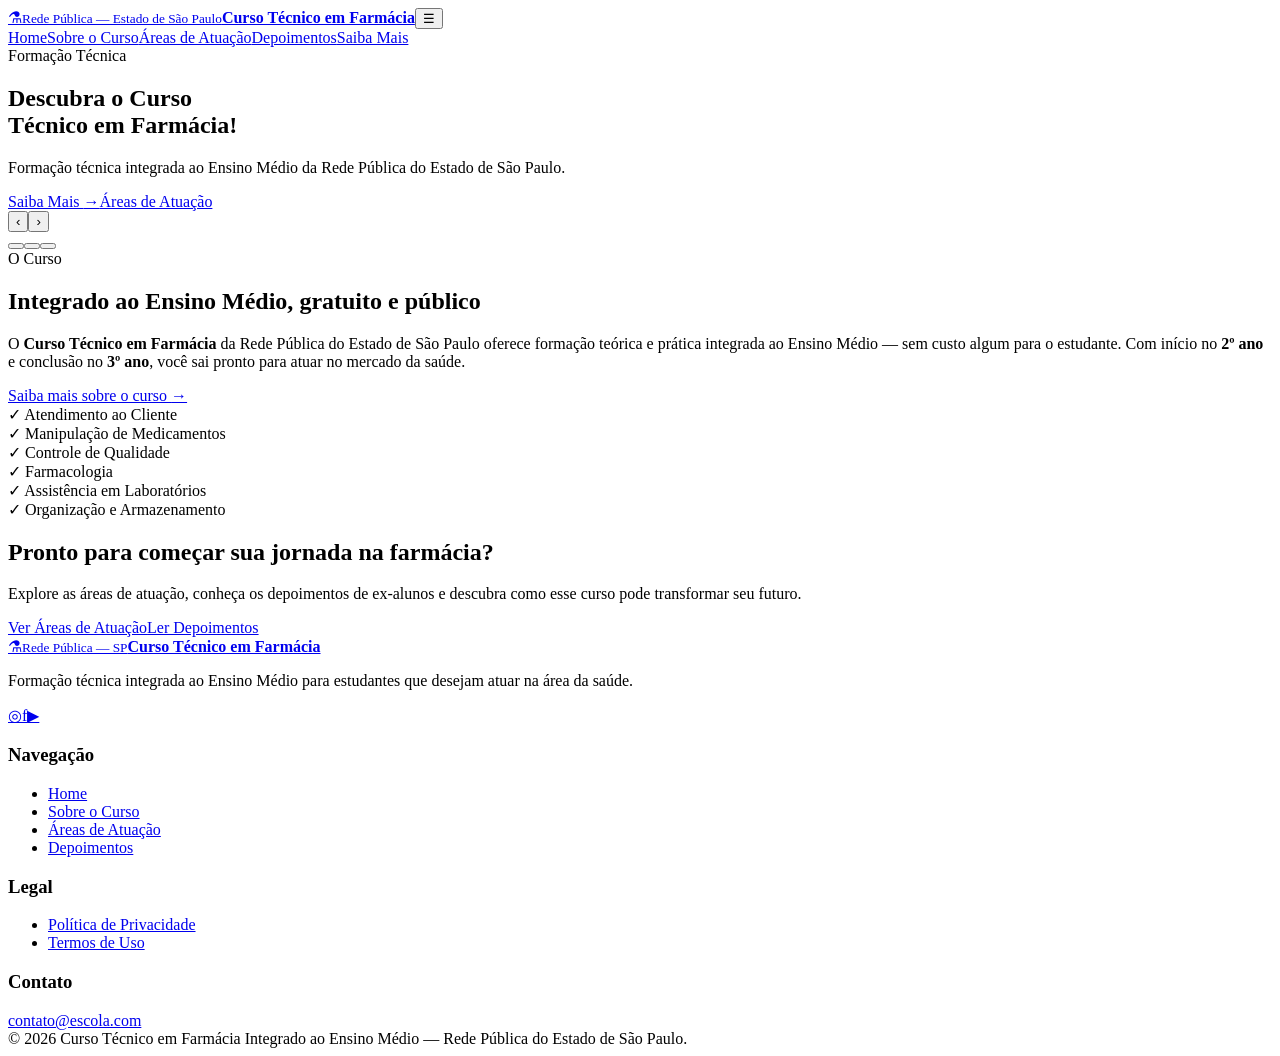
==== index.html @ daa15d96 "Add files via upload" ====
<!doctype html><html lang="pt-BR"><head><meta charset="utf-8"><meta name="viewport" content="width=device-width, initial-scale=1"><meta name="theme-color" content="#0b8f6a"><meta name="description" content="Conheça o Curso Técnico em Farmácia integrado ao Ensino Médio da Rede Pública do Estado de São Paulo."><title>Home | Curso Técnico em Farmácia</title><link rel="preconnect" href="https://fonts.googleapis.com"><link rel="preconnect" href="https://fonts.gstatic.com" crossorigin><link href="https://fonts.googleapis.com/css2?family=Poppins:wght@300;400;500;600;700;800&display=swap" rel="stylesheet"><link rel="stylesheet" href="css/style.css"><script src="js/script.js" defer></script></head><body><header class="site-header" id="siteHeader"><div class="nav-wrap"><a class="brand" href="index.html"><span class="brand-icon">⚗</span><span><small>Rede Pública — Estado de São Paulo</small><strong>Curso Técnico em Farmácia</strong></span></a><button class="menu-toggle" id="menuToggle" aria-label="Abrir menu" aria-expanded="false">☰</button><nav class="main-nav" id="mainNav"><a href="index.html" data-page="home">Home</a><a href="sobre.html" data-page="sobre">Sobre o Curso</a><a href="areas.html" data-page="areas">Áreas de Atuação</a><a href="depoimentos.html" data-page="depoimentos">Depoimentos</a><a class="nav-cta" href="sobre.html">Saiba Mais</a></nav></div></header><main><section class="hero" id="hero"><div class="hero-slides"><div class="hero-slide active" style="background-image:url('https://images.unsplash.com/photo-1532094349884-543bc11b234d?w=1800&h=1100&fit=crop&auto=format')"></div><div class="hero-slide" style="background-image:url('https://images.unsplash.com/photo-1582719471384-894fbb16e074?w=1800&h=1100&fit=crop&auto=format')"></div><div class="hero-slide" style="background-image:url('https://images.unsplash.com/photo-1628771065518-0d82f1938462?w=1800&h=1100&fit=crop&auto=format')"></div></div><div class="hero-overlay"></div><div class="container hero-content"><span class="eyebrow eyebrow-green" id="heroTag">Formação Técnica</span><h1 id="heroTitle">Descubra o Curso<br>Técnico em Farmácia!</h1><p id="heroSubtitle">Formação técnica integrada ao Ensino Médio da Rede Pública do Estado de São Paulo.</p><div class="button-row"><a class="btn btn-primary" href="sobre.html" id="heroCta">Saiba Mais <span>→</span></a><a class="btn btn-outline" href="areas.html">Áreas de Atuação</a></div></div><button class="hero-arrow prev" id="heroPrev" aria-label="Slide anterior">‹</button><button class="hero-arrow next" id="heroNext" aria-label="Próximo slide">›</button><div class="hero-dots" id="heroDots"><button class="active" aria-label="Slide 1"></button><button aria-label="Slide 2"></button><button aria-label="Slide 3"></button></div><div class="hero-progress"><span id="heroProgress"></span></div></section>
<section class="section about-strip"><div class="container split-grid"><div><span class="eyebrow">O Curso</span><h2>Integrado ao Ensino Médio, <span class="green">gratuito e público</span></h2><p>O <strong>Curso Técnico em Farmácia</strong> da Rede Pública do Estado de São Paulo oferece formação teórica e prática integrada ao Ensino Médio — sem custo algum para o estudante. Com início no <strong>2º ano</strong> e conclusão no <strong>3º ano</strong>, você sai pronto para atuar no mercado da saúde.</p><a class="btn btn-primary" href="sobre.html">Saiba mais sobre o curso <span>→</span></a></div><div class="quick-areas"><div>✓ <span>Atendimento ao Cliente</span></div><div>✓ <span>Manipulação de Medicamentos</span></div><div>✓ <span>Controle de Qualidade</span></div><div>✓ <span>Farmacologia</span></div><div>✓ <span>Assistência em Laboratórios</span></div><div>✓ <span>Organização e Armazenamento</span></div></div></div></section>
<section class="cta-banner"><div class="container narrow center"><h2>Pronto para começar sua jornada na farmácia?</h2><p>Explore as áreas de atuação, conheça os depoimentos de ex-alunos e descubra como esse curso pode transformar seu futuro.</p><div class="button-row center-row"><a class="btn btn-white" href="areas.html">Ver Áreas de Atuação</a><a class="btn btn-outline" href="depoimentos.html">Ler Depoimentos</a></div></div></section></main><footer class="site-footer"><div class="container footer-grid"><div><a class="brand footer-brand" href="index.html"><span class="brand-icon">⚗</span><span><small>Rede Pública — SP</small><strong>Curso Técnico em Farmácia</strong></span></a><p class="footer-description">Formação técnica integrada ao Ensino Médio para estudantes que desejam atuar na área da saúde.</p><div class="socials"><a href="#" aria-label="Instagram">◎</a><a href="#" aria-label="Facebook">f</a><a href="#" aria-label="YouTube">▶</a></div></div><div><h3>Navegação</h3><ul class="footer-links"><li><a href="index.html">Home</a></li><li><a href="sobre.html">Sobre o Curso</a></li><li><a href="areas.html">Áreas de Atuação</a></li><li><a href="depoimentos.html">Depoimentos</a></li></ul></div><div><h3>Legal</h3><ul class="footer-links"><li><a href="#">Política de Privacidade</a></li><li><a href="#">Termos de Uso</a></li></ul><h3 class="contact-title">Contato</h3><a class="footer-link" href="mailto:contato@escola.com">contato@escola.com</a></div></div><div class="copyright">© 2026 Curso Técnico em Farmácia Integrado ao Ensino Médio — Rede Pública do Estado de São Paulo.</div></footer></body></html>
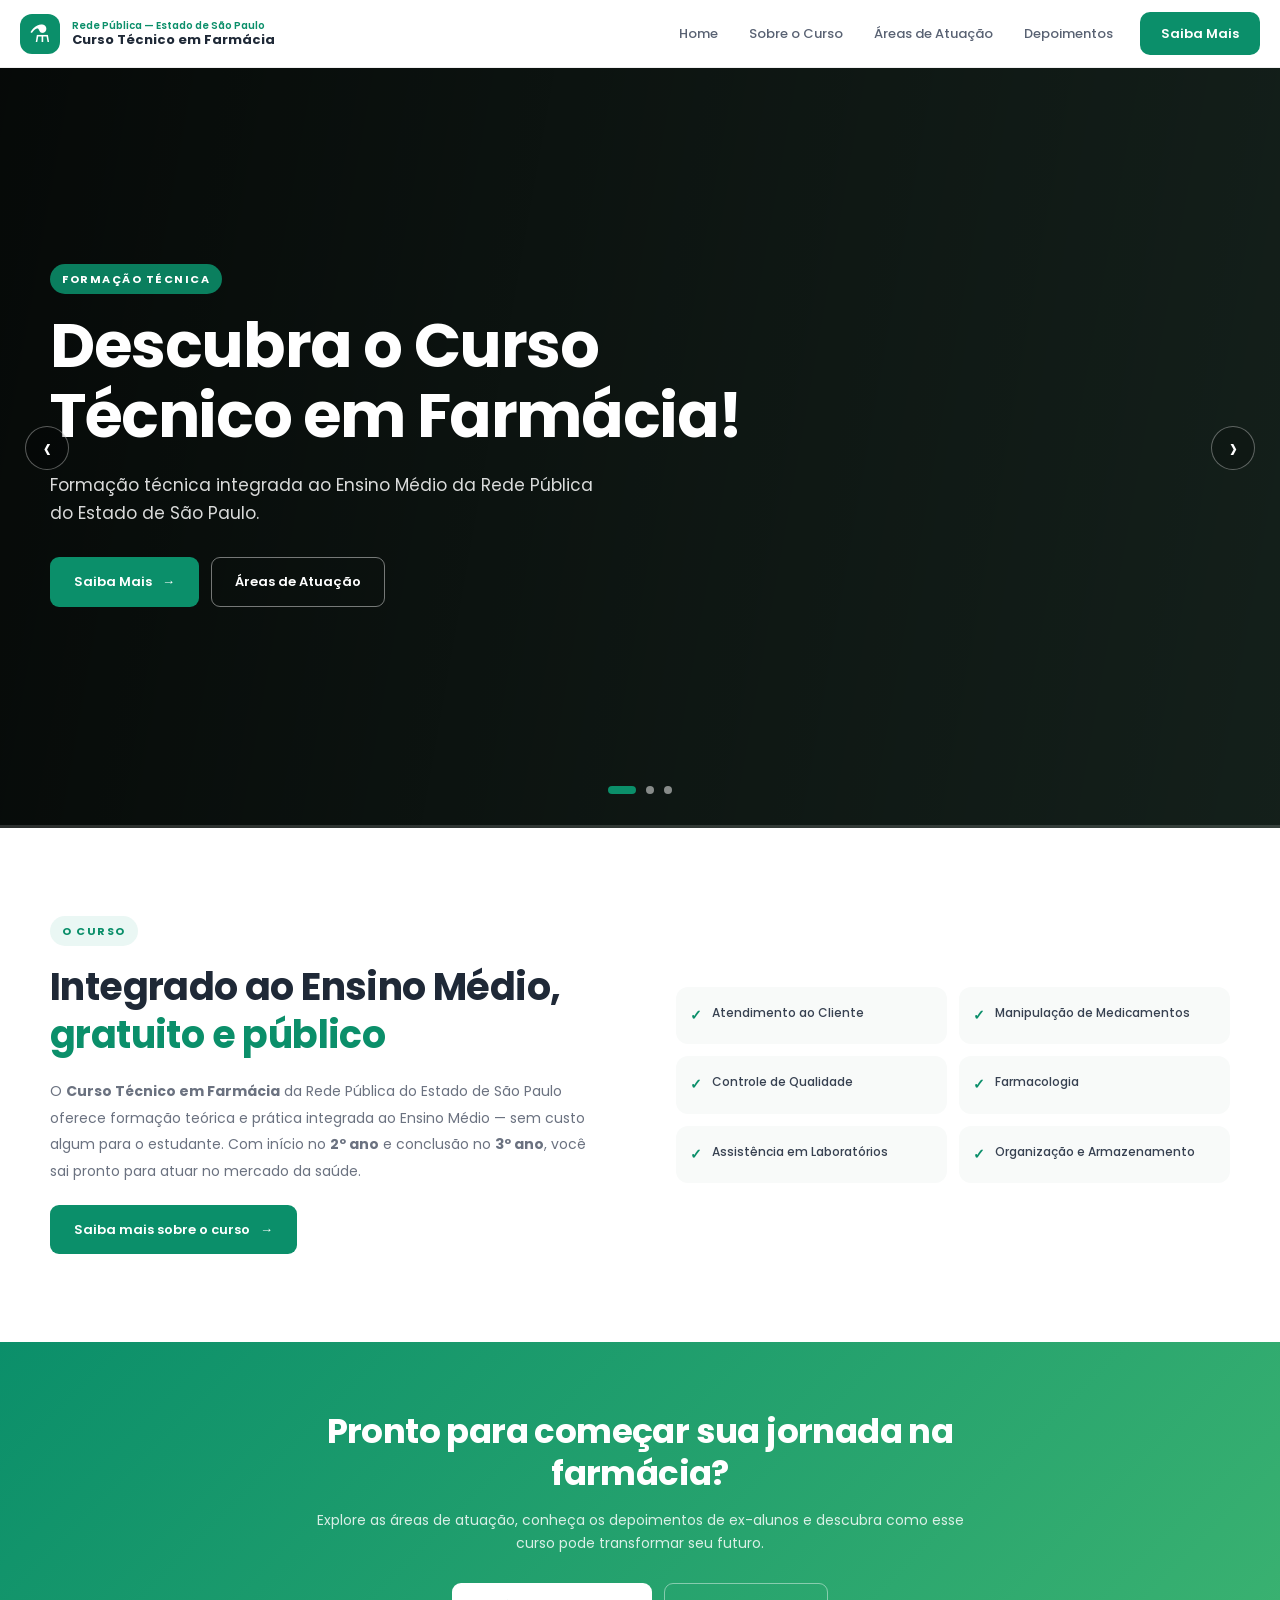
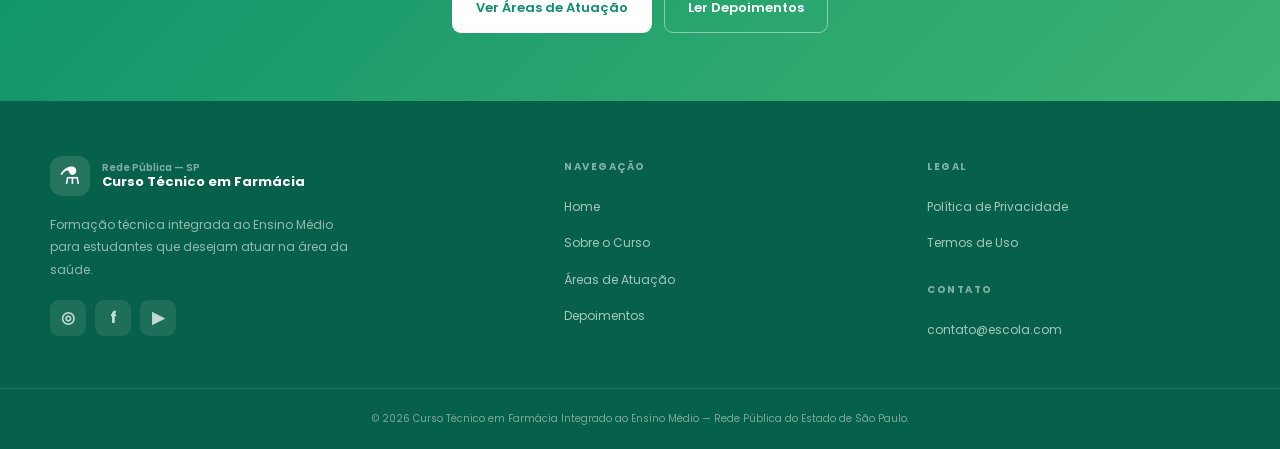
==== commit 9f37b9cf: "Fix HTML formatting and structure" ====
--- a/index.html
+++ b/index.html
@@ -1,3 +1,3 @@
-<!doctype html><html lang="pt-BR"><head><meta charset="utf-8"><meta name="viewport" content="width=device-width, initial-scale=1"><meta name="theme-color" content="#0b8f6a"><meta name="description" content="Conheça o Curso Técnico em Farmácia integrado ao Ensino Médio da Rede Pública do Estado de São Paulo."><title>Home | Curso Técnico em Farmácia</title><link rel="preconnect" href="https://fonts.googleapis.com"><link rel="preconnect" href="https://fonts.gstatic.com" crossorigin><link href="https://fonts.googleapis.com/css2?family=Poppins:wght@300;400;500;600;700;800&display=swap" rel="stylesheet"><link rel="stylesheet" href="css/style.css"><script src="js/script.js" defer></script></head><body><header class="site-header" id="siteHeader"><div class="nav-wrap"><a class="brand" href="index.html"><span class="brand-icon">⚗</span><span><small>Rede Pública — Estado de São Paulo</small><strong>Curso Técnico em Farmácia</strong></span></a><button class="menu-toggle" id="menuToggle" aria-label="Abrir menu" aria-expanded="false">☰</button><nav class="main-nav" id="mainNav"><a href="index.html" data-page="home">Home</a><a href="sobre.html" data-page="sobre">Sobre o Curso</a><a href="areas.html" data-page="areas">Áreas de Atuação</a><a href="depoimentos.html" data-page="depoimentos">Depoimentos</a><a class="nav-cta" href="sobre.html">Saiba Mais</a></nav></div></header><main><section class="hero" id="hero"><div class="hero-slides"><div class="hero-slide active" style="background-image:url('https://images.unsplash.com/photo-1532094349884-543bc11b234d?w=1800&h=1100&fit=crop&auto=format')"></div><div class="hero-slide" style="background-image:url('https://images.unsplash.com/photo-1582719471384-894fbb16e074?w=1800&h=1100&fit=crop&auto=format')"></div><div class="hero-slide" style="background-image:url('https://images.unsplash.com/photo-1628771065518-0d82f1938462?w=1800&h=1100&fit=crop&auto=format')"></div></div><div class="hero-overlay"></div><div class="container hero-content"><span class="eyebrow eyebrow-green" id="heroTag">Formação Técnica</span><h1 id="heroTitle">Descubra o Curso<br>Técnico em Farmácia!</h1><p id="heroSubtitle">Formação técnica integrada ao Ensino Médio da Rede Pública do Estado de São Paulo.</p><div class="button-row"><a class="btn btn-primary" href="sobre.html" id="heroCta">Saiba Mais <span>→</span></a><a class="btn btn-outline" href="areas.html">Áreas de Atuação</a></div></div><button class="hero-arrow prev" id="heroPrev" aria-label="Slide anterior">‹</button><button class="hero-arrow next" id="heroNext" aria-label="Próximo slide">›</button><div class="hero-dots" id="heroDots"><button class="active" aria-label="Slide 1"></button><button aria-label="Slide 2"></button><button aria-label="Slide 3"></button></div><div class="hero-progress"><span id="heroProgress"></span></div></section>
+<!doctype html><html lang="pt-BR"><head><meta charset="utf-8"><meta name="viewport" content="width=device-width, initial-scale=1"><meta name="theme-color" content="#0b8f6a"><meta name="description" content="Conheça o Curso Técnico em Farmácia integrado ao Ensino Médio da Rede Pública do Estado de São Paulo."><title>Home | Curso Técnico em Farmácia</title><link rel="preconnect" href="https://fonts.googleapis.com"><link rel="preconnect" href="https://fonts.gstatic.com" crossorigin><link href="https://fonts.googleapis.com/css2?family=Poppins:wght@300;400;500;600;700;800&display=swap" rel="stylesheet"><link rel="stylesheet" href="style.css"><script src="js/script.js" defer></script></head><body><header class="site-header" id="siteHeader"><div class="nav-wrap"><a class="brand" href="index.html"><span class="brand-icon">⚗</span><span><small>Rede Pública — Estado de São Paulo</small><strong>Curso Técnico em Farmácia</strong></span></a><button class="menu-toggle" id="menuToggle" aria-label="Abrir menu" aria-expanded="false">☰</button><nav class="main-nav" id="mainNav"><a href="index.html" data-page="home">Home</a><a href="sobre.html" data-page="sobre">Sobre o Curso</a><a href="areas.html" data-page="areas">Áreas de Atuação</a><a href="depoimentos.html" data-page="depoimentos">Depoimentos</a><a class="nav-cta" href="sobre.html">Saiba Mais</a></nav></div></header><main><section class="hero" id="hero"><div class="hero-slides"><div class="hero-slide active" style="background-image:url('https://images.unsplash.com/photo-1532094349884-543bc11b234d?w=1800&h=1100&fit=crop&auto=format')"></div><div class="hero-slide" style="background-image:url('https://images.unsplash.com/photo-1582719471384-894fbb16e074?w=1800&h=1100&fit=crop&auto=format')"></div><div class="hero-slide" style="background-image:url('https://images.unsplash.com/photo-1628771065518-0d82f1938462?w=1800&h=1100&fit=crop&auto=format')"></div></div><div class="hero-overlay"></div><div class="container hero-content"><span class="eyebrow eyebrow-green" id="heroTag">Formação Técnica</span><h1 id="heroTitle">Descubra o Curso<br>Técnico em Farmácia!</h1><p id="heroSubtitle">Formação técnica integrada ao Ensino Médio da Rede Pública do Estado de São Paulo.</p><div class="button-row"><a class="btn btn-primary" href="sobre.html" id="heroCta">Saiba Mais <span>→</span></a><a class="btn btn-outline" href="areas.html">Áreas de Atuação</a></div></div><button class="hero-arrow prev" id="heroPrev" aria-label="Slide anterior">‹</button><button class="hero-arrow next" id="heroNext" aria-label="Próximo slide">›</button><div class="hero-dots" id="heroDots"><button class="active" aria-label="Slide 1"></button><button aria-label="Slide 2"></button><button aria-label="Slide 3"></button></div><div class="hero-progress"><span id="heroProgress"></span></div></section>
 <section class="section about-strip"><div class="container split-grid"><div><span class="eyebrow">O Curso</span><h2>Integrado ao Ensino Médio, <span class="green">gratuito e público</span></h2><p>O <strong>Curso Técnico em Farmácia</strong> da Rede Pública do Estado de São Paulo oferece formação teórica e prática integrada ao Ensino Médio — sem custo algum para o estudante. Com início no <strong>2º ano</strong> e conclusão no <strong>3º ano</strong>, você sai pronto para atuar no mercado da saúde.</p><a class="btn btn-primary" href="sobre.html">Saiba mais sobre o curso <span>→</span></a></div><div class="quick-areas"><div>✓ <span>Atendimento ao Cliente</span></div><div>✓ <span>Manipulação de Medicamentos</span></div><div>✓ <span>Controle de Qualidade</span></div><div>✓ <span>Farmacologia</span></div><div>✓ <span>Assistência em Laboratórios</span></div><div>✓ <span>Organização e Armazenamento</span></div></div></div></section>
-<section class="cta-banner"><div class="container narrow center"><h2>Pronto para começar sua jornada na farmácia?</h2><p>Explore as áreas de atuação, conheça os depoimentos de ex-alunos e descubra como esse curso pode transformar seu futuro.</p><div class="button-row center-row"><a class="btn btn-white" href="areas.html">Ver Áreas de Atuação</a><a class="btn btn-outline" href="depoimentos.html">Ler Depoimentos</a></div></div></section></main><footer class="site-footer"><div class="container footer-grid"><div><a class="brand footer-brand" href="index.html"><span class="brand-icon">⚗</span><span><small>Rede Pública — SP</small><strong>Curso Técnico em Farmácia</strong></span></a><p class="footer-description">Formação técnica integrada ao Ensino Médio para estudantes que desejam atuar na área da saúde.</p><div class="socials"><a href="#" aria-label="Instagram">◎</a><a href="#" aria-label="Facebook">f</a><a href="#" aria-label="YouTube">▶</a></div></div><div><h3>Navegação</h3><ul class="footer-links"><li><a href="index.html">Home</a></li><li><a href="sobre.html">Sobre o Curso</a></li><li><a href="areas.html">Áreas de Atuação</a></li><li><a href="depoimentos.html">Depoimentos</a></li></ul></div><div><h3>Legal</h3><ul class="footer-links"><li><a href="#">Política de Privacidade</a></li><li><a href="#">Termos de Uso</a></li></ul><h3 class="contact-title">Contato</h3><a class="footer-link" href="mailto:contato@escola.com">contato@escola.com</a></div></div><div class="copyright">© 2026 Curso Técnico em Farmácia Integrado ao Ensino Médio — Rede Pública do Estado de São Paulo.</div></footer></body></html>+<section class="cta-banner"><div class="container narrow center"><h2>Pronto para começar sua jornada na farmácia?</h2><p>Explore as áreas de atuação, conheça os depoimentos de ex-alunos e descubra como esse curso pode transformar seu futuro.</p><div class="button-row center-row"><a class="btn btn-white" href="areas.html">Ver Áreas de Atuação</a><a class="btn btn-outline" href="depoimentos.html">Ler Depoimentos</a></div></div></section></main><footer class="site-footer"><div class="container footer-grid"><div><a class="brand footer-brand" href="index.html"><span class="brand-icon">⚗</span><span><small>Rede Pública — SP</small><strong>Curso Técnico em Farmácia</strong></span></a><p class="footer-description">Formação técnica integrada ao Ensino Médio para estudantes que desejam atuar na área da saúde.</p><div class="socials"><a href="#" aria-label="Instagram">◎</a><a href="#" aria-label="Facebook">f</a><a href="#" aria-label="YouTube">▶</a></div></div><div><h3>Navegação</h3><ul class="footer-links"><li><a href="index.html">Home</a></li><li><a href="sobre.html">Sobre o Curso</a></li><li><a href="areas.html">Áreas de Atuação</a></li><li><a href="depoimentos.html">Depoimentos</a></li></ul></div><div><h3>Legal</h3><ul class="footer-links"><li><a href="#">Política de Privacidade</a></li><li><a href="#">Termos de Uso</a></li></ul><h3 class="contact-title">Contato</h3><a class="footer-link" href="mailto:contato@escola.com">contato@escola.com</a></div></div><div class="copyright">© 2026 Curso Técnico em Farmácia Integrado ao Ensino Médio — Rede Pública do Estado de São Paulo.</div></footer></body></html>
--- a/style.css
+++ b/style.css
@@ -0,0 +1,5 @@
+
+:root{--green:#0b8f6a;--green-dark:#07614a;--mint:#eaf7f4;--text:#1f2937;--muted:#6b7280;--soft:#f5f7f6;--border:#e8eeeb;--shadow:0 10px 35px rgba(15,40,30,.08)}*{box-sizing:border-box}html{scroll-behavior:smooth;scroll-padding-top:78px}body{margin:0;color:var(--text);font-family:Poppins,Arial,sans-serif;line-height:1.65}a{color:inherit;text-decoration:none}button{font:inherit;cursor:pointer}.container{width:min(1180px,calc(100% - 48px));margin-inline:auto}.narrow{max-width:790px}.center{text-align:center}.green{color:var(--green)}.site-header{height:68px;position:fixed;z-index:100;inset:0 0 auto;background:rgba(255,255,255,.97);border-bottom:1px solid rgba(0,0,0,.06);transition:box-shadow .25s;backdrop-filter:blur(12px)}.site-header.scrolled{box-shadow:0 2px 20px #00000012}.nav-wrap{height:100%;width:min(1280px,calc(100% - 40px));margin:auto;display:flex;align-items:center;justify-content:space-between;gap:20px}.brand{display:flex;align-items:center;gap:12px;min-width:max-content}.brand-icon{width:40px;height:40px;border-radius:12px;background:var(--green);color:white;display:grid;place-items:center;font-size:24px}.brand small,.brand strong{display:block;line-height:1.3}.brand small{font-size:10px;color:var(--green);font-weight:600}.brand strong{font-size:13px;font-weight:700}.main-nav{display:flex;align-items:center;gap:3px}.main-nav>a{font-size:13px;font-weight:500;color:#596273;padding:9px 14px;border-radius:10px;transition:.2s}.main-nav>a:hover,.main-nav>a.active{color:var(--green);background:var(--mint)}.main-nav .nav-cta{margin-left:10px;background:var(--green);color:#fff;padding:11px 21px;font-weight:600}.main-nav .nav-cta:hover{background:var(--green-dark);color:white}.menu-toggle{display:none;background:none;border:0;font-size:26px;color:var(--text)}main{padding-top:68px}.hero{height:min(760px,calc(100vh - 0px));min-height:600px;position:relative;overflow:hidden;background:#17251f;color:white}.hero-slides,.hero-slide,.hero-overlay{position:absolute;inset:0}.hero-slide{background-position:center;background-size:cover;opacity:0;transition:opacity .7s}.hero-slide.active{opacity:1}.hero-overlay{background:linear-gradient(100deg,rgba(0,0,0,.75),rgba(0,0,0,.4) 55%,rgba(0,0,0,.15))}.hero-content{position:relative;z-index:2;height:100%;display:flex;align-items:flex-start;justify-content:center;flex-direction:column;padding-bottom:25px}.eyebrow{display:inline-block;font-size:11px;letter-spacing:1.5px;text-transform:uppercase;font-weight:700;color:var(--green);background:var(--mint);padding:6px 12px;border-radius:999px;margin-bottom:17px}.eyebrow-green{background:#0b8f6ae0;color:white}.hero h1{font-size:clamp(38px,5vw,62px);line-height:1.13;letter-spacing:-1.4px;max-width:700px;margin:0 0 20px;font-weight:700}.hero p{font-size:17px;color:#ffffffd9;max-width:560px;margin:0 0 30px}.button-row{display:flex;flex-wrap:wrap;align-items:center;gap:12px}.btn{display:inline-flex;align-items:center;justify-content:center;gap:10px;padding:13px 23px;border-radius:9px;font-size:13px;font-weight:600;border:1px solid transparent;transition:transform .2s,background .2s,opacity .2s}.btn:hover{transform:translateY(-2px)}.btn-primary{background:var(--green);color:white}.btn-primary:hover{background:var(--green-dark)}.btn-outline{border-color:#ffffff70;color:white;background:transparent}.btn-outline:hover{background:#ffffff18}.btn-white{background:white;color:var(--green)}.btn-white:hover{background:#f0fdf8}.btn-outline-green{border-color:var(--green);color:var(--green)}.hero-arrow{position:absolute;z-index:4;top:50%;transform:translateY(-50%);width:44px;height:44px;border:1px solid #ffffff55;background:#0003;color:white;border-radius:50%;font-size:31px;line-height:1}.hero-arrow:hover{background:#0007}.hero-arrow.prev{left:25px}.hero-arrow.next{right:25px}.hero-dots{position:absolute;z-index:4;bottom:34px;left:50%;transform:translateX(-50%);display:flex;gap:10px}.hero-dots button{border:0;border-radius:10px;width:8px;height:8px;padding:0;background:#ffffff80;transition:.25s}.hero-dots button.active{width:28px;background:var(--green)}.hero-progress{position:absolute;bottom:0;left:0;right:0;height:3px;background:#ffffff25;z-index:5}.hero-progress span{display:block;height:100%;width:0;background:var(--green)}.hero-progress span.run{animation:progress 6s linear}@keyframes progress{to{width:100%}}.section{padding:88px 0}.split-grid{display:grid;grid-template-columns:1fr 1fr;gap:72px;align-items:center}.section h2,.cta-banner h2{font-size:clamp(27px,3vw,38px);line-height:1.25;letter-spacing:-.6px;margin:0 0 20px}.section p{font-size:14px;color:var(--muted);line-height:1.9;margin:0 0 20px}.quick-areas{display:grid;grid-template-columns:1fr 1fr;gap:12px}.quick-areas>div{background:#f8faf9;border-radius:12px;padding:17px 14px;color:var(--green);font-weight:700;font-size:14px;display:flex;align-items:flex-start;gap:10px}.quick-areas span{font-size:12px;line-height:1.5;color:#374151;font-weight:500}.cta-banner{padding:68px 0;background:linear-gradient(135deg,var(--green),#3cb371);color:white}.cta-banner h2{font-size:clamp(26px,3vw,34px);margin-bottom:14px}.cta-banner p{color:#ffffffd4;font-size:14px;max-width:650px;margin:0 auto 28px}.center-row{justify-content:center}.page-hero{position:relative;background:var(--mint);padding:84px 0 88px;overflow:hidden}.page-hero:after{content:"";position:absolute;width:330px;height:330px;border-radius:50%;background:#0b8f6a12;right:-80px;top:-110px}.page-hero .container{position:relative;z-index:1}.page-hero h1{font-size:clamp(37px,4.8vw,54px);line-height:1.17;letter-spacing:-1.1px;max-width:760px;margin:0 0 18px}.page-hero p{max-width:660px;color:var(--muted);font-size:14px;line-height:1.9;margin:0}.stats-section{border-bottom:1px solid #edf0ee;padding:38px 0}.stats-grid{display:grid;grid-template-columns:repeat(4,1fr);gap:24px}.stats-grid>div{text-align:center;display:flex;flex-direction:column;align-items:center}.stat-icon{width:48px;height:48px;border-radius:13px;background:var(--mint);color:var(--green);display:grid;place-items:center;font-size:24px;margin-bottom:12px}.stats-grid strong{font-size:19px}.stats-grid small{font-size:11px;color:#8a929b}.about-detail{align-items:start}.about-image{position:relative;margin-bottom:15px}.about-image>img{display:block;width:100%;aspect-ratio:4/3;object-fit:cover;border-radius:18px;box-shadow:var(--shadow)}.duration-card{position:absolute;right:-14px;bottom:-15px;background:white;box-shadow:var(--shadow);border:1px solid var(--border);border-radius:13px;padding:15px;display:flex;gap:12px;align-items:center}.duration-card>b{width:45px;height:45px;border-radius:11px;background:var(--green);color:white;display:grid;place-items:center;font-size:22px}.duration-card span>*{display:block}.duration-card small{font-size:9px;color:#9ca3af}.duration-card strong{font-size:12px}.check-list{padding:0;list-style:none;margin:25px 0 30px}.check-list li{position:relative;padding-left:28px;font-size:13px;color:#4b5563;margin:13px 0}.check-list li:before{content:"✓";position:absolute;left:0;top:0;color:var(--green);font-weight:800}.curriculum-section,.soft-section{background:#f5f6f5}.section-heading{margin-bottom:42px}.section-heading h2{margin-bottom:0}.curriculum-grid{display:grid;grid-template-columns:repeat(4,1fr);gap:20px}.curriculum-card{background:white;border:1px solid #edf0ee;border-radius:17px;padding:24px;box-shadow:0 3px 12px #00000005}.curriculum-card>b{width:32px;height:32px;border-radius:9px;background:var(--green);color:white;display:grid;place-items:center;margin-bottom:17px}.curriculum-card h3{font-size:11px;letter-spacing:.5px;text-transform:uppercase;color:#7b8490;line-height:1.6;margin:0 0 16px}.curriculum-card ul{padding-left:16px;margin:0}.curriculum-card li{font-size:12px;color:#4b5563;margin:9px 0}.area-grid{display:grid;grid-template-columns:repeat(3,1fr);gap:25px}.area-card{padding:28px;border:1px solid #0000000d;border-radius:18px;box-shadow:0 3px 14px #00000007;transition:transform .25s,background .25s,color .25s,box-shadow .25s}.area-card:hover{transform:translateY(-5px);background:var(--green);color:white;box-shadow:0 20px 48px #0b8f6a40}.area-icon{width:54px;height:54px;border-radius:13px;display:grid;place-items:center;background:var(--mint);color:var(--green);font-size:27px;margin-bottom:20px}.area-card h2{font-size:16px;margin:0 0 12px;letter-spacing:0}.area-card p{font-size:12px;line-height:1.85;min-height:110px;margin:0 0 20px}.area-card small{display:block;font-size:9px;font-weight:700;letter-spacing:1px;color:#9ca3af;margin-bottom:9px}.area-card:hover p,.area-card:hover small{color:#ffffffc9}.area-card:hover .area-icon{background:#ffffff25;color:white}.tags{display:flex;flex-wrap:wrap;gap:6px}.tags span{background:var(--mint);color:var(--green);padding:5px 9px;border-radius:999px;font-size:10px;font-weight:600}.area-card:hover .tags span{background:#ffffff26;color:white}.soft-section h2{font-size:30px}.testimonial-grid{display:grid;grid-template-columns:repeat(3,1fr);gap:25px;align-items:stretch}.testimonial-card{border:1px solid #edf0ee;border-radius:17px;overflow:hidden;box-shadow:0 4px 24px #0000000d;display:flex;flex-direction:column}.card-accent{height:6px;background:var(--green)}.testimonial-body{padding:27px;display:flex;flex-direction:column;flex:1}.stars{color:#f59e0b;letter-spacing:3px;font-size:16px;margin-bottom:20px}.quote-mark{width:39px;height:39px;border-radius:50%;background:#0b8f6a33;color:white;display:grid;place-items:center;font-size:38px;line-height:1}.quote{font-size:13px!important;font-style:italic;flex:1;margin:0 0 20px!important}.testimonial-body blockquote{margin:0 0 23px;background:var(--mint);color:var(--green);border-radius:10px;padding:13px;font-size:12px;font-weight:600;line-height:1.6}.author{display:flex;align-items:center;gap:13px;border-top:1px solid #edf0ee;padding-top:18px}.avatar{width:45px;height:45px;flex-shrink:0;border-radius:50%;background:var(--green);color:white;display:grid;place-items:center;font-size:17px;font-weight:700}.author strong,.author small{display:block}.author strong{font-size:12px}.author small{font-size:10px;color:var(--green)}.site-footer{background:var(--green-dark);color:white;padding:55px 0 0}.footer-grid{display:grid;grid-template-columns:1.5fr 1fr 1fr;gap:60px;padding-bottom:45px}.footer-brand .brand-icon{background:#ffffff1f}.footer-brand small{color:#ffffff80}.footer-brand strong{color:white}.footer-description{font-size:12px;color:#ffffff91;max-width:300px;line-height:1.9;margin:18px 0}.socials{display:flex;gap:9px}.socials a{width:36px;height:36px;border-radius:9px;display:grid;place-items:center;background:#ffffff17;color:#ffffffbb;font-weight:700}.socials a:hover{background:#ffffff30;color:white}.site-footer h3{font-size:10px;letter-spacing:1.5px;text-transform:uppercase;color:#ffffff80;margin:3px 0 18px}.footer-links{padding:0;list-style:none;margin:0}.footer-links li{margin:10px 0}.footer-links a,.footer-link{font-size:12px;color:#ffffffa3}.footer-links a:hover,.footer-link:hover{color:white}.contact-title{margin-top:26px!important}.copyright{border-top:1px solid #ffffff1c;text-align:center;padding:22px 24px;color:#ffffff75;font-size:10px}.footer-link{display:inline-block}
+@media(max-width:1000px){.main-nav>a{padding:9px 9px;font-size:12px}.brand strong{font-size:12px}.split-grid{gap:40px}.curriculum-grid{grid-template-columns:repeat(2,1fr)}.area-grid,.testimonial-grid{grid-template-columns:repeat(2,1fr)}.area-card p{min-height:unset}.testimonial-card:last-child{grid-column:1/-1;max-width:calc(50% - 13px)}}
+@media(max-width:760px){.container{width:min(100% - 36px,600px)}.nav-wrap{width:calc(100% - 28px)}.menu-toggle{display:block}.main-nav{display:none;position:absolute;top:68px;left:0;right:0;background:white;box-shadow:0 14px 20px #00000010;padding:12px 18px 18px;flex-direction:column;align-items:stretch;gap:3px}.main-nav.open{display:flex}.main-nav>a{padding:12px 14px;font-size:13px}.main-nav .nav-cta{margin:7px 0 0;text-align:center}.brand{gap:8px}.brand-icon{width:36px;height:36px}.brand small{font-size:9px}.brand strong{font-size:11px}.hero{min-height:590px;height:calc(88vh - 0px)}.hero h1{font-size:clamp(37px,10vw,52px)}.hero p{font-size:15px;max-width:450px}.hero-arrow{width:36px;height:36px;font-size:27px}.hero-arrow.prev{left:10px}.hero-arrow.next{right:10px}.hero-content{padding-inline:14px}.section{padding:65px 0}.split-grid{grid-template-columns:1fr;gap:36px}.quick-areas{gap:9px}.quick-areas>div{padding:13px 10px}.page-hero{padding:65px 0}.page-hero h1{font-size:clamp(35px,9vw,46px)}.stats-grid{grid-template-columns:repeat(2,1fr);row-gap:30px}.about-detail{gap:42px}.duration-card{right:0}.curriculum-grid{gap:12px}.curriculum-card{padding:17px}.area-grid,.testimonial-grid{grid-template-columns:1fr}.testimonial-card:last-child{grid-column:auto;max-width:none}.area-card{padding:24px}.area-card p{min-height:unset}.footer-grid{grid-template-columns:1fr 1fr;gap:35px}.footer-grid>div:first-child{grid-column:1/-1}.cta-banner{padding:55px 0}.section h2{font-size:29px}}
+@media(max-width:420px){.brand small{font-size:8px}.brand strong{font-size:10px}.quick-areas{grid-template-columns:1fr}.curriculum-grid{grid-template-columns:1fr}.footer-grid{grid-template-columns:1fr;gap:30px}.footer-grid>div:first-child{grid-column:auto}.btn{padding:12px 16px;font-size:12px}.hero-arrow{top:auto;bottom:75px}.hero-dots{bottom:32px}}
